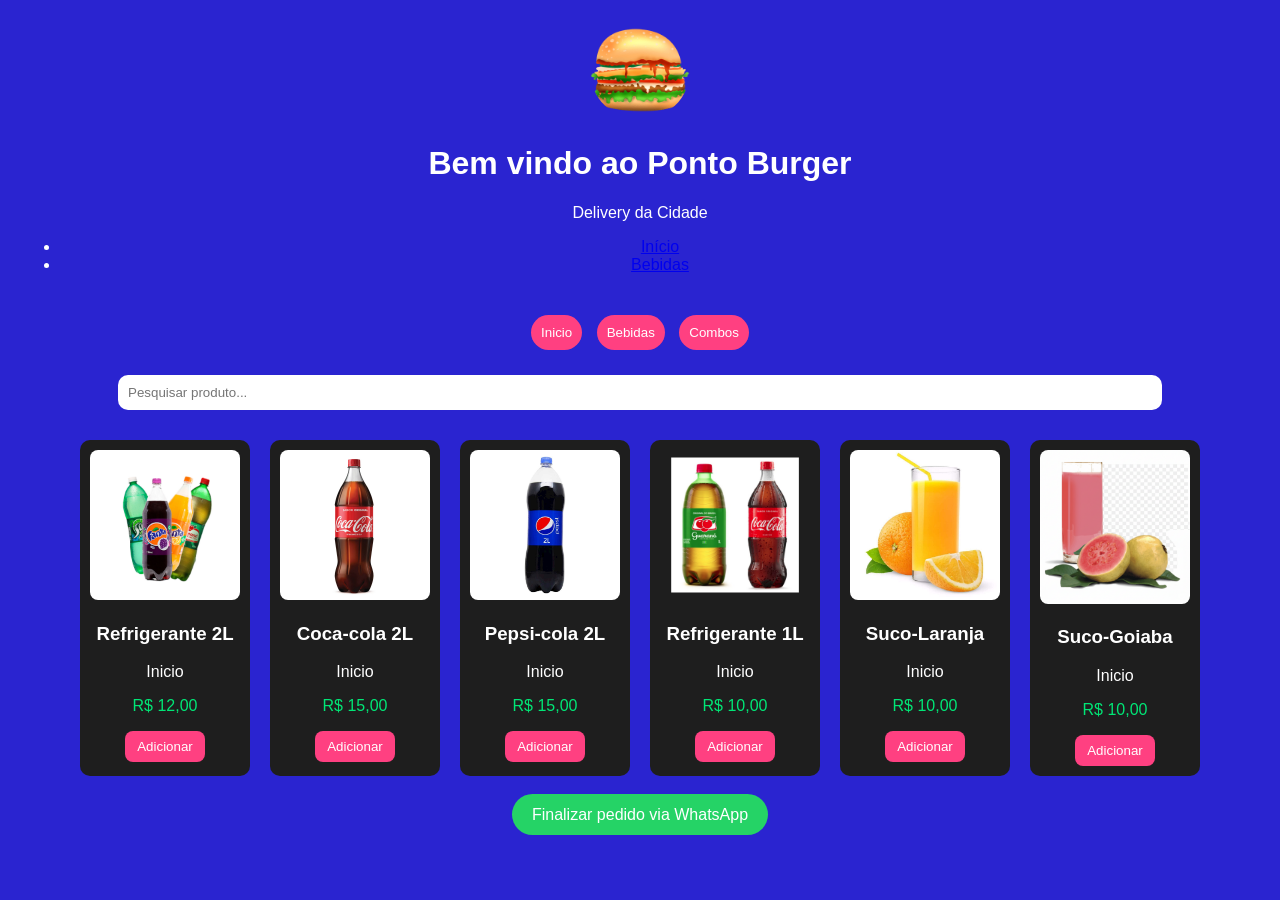
==== bebidas.html @ 30550133 "trabalho adicionando pagina" ====
<!DOCTYPE html>
<html lang="pt-br">
<head>
  <meta charset="UTF-8" />
  <meta name="viewport" content="width=device-width, initial-scale=1.0"/>
  <title>Ponto Burger</title>
  <link rel="stylesheet" href="style.css">
</head>
<body>
  <header>
    <link rel="shortcut icon" href="Imagens/iconburger.png" type="image/x-icon">
    <img src="Imagens/iconburger.png" alt="Logo Ponto Burger" class="logo">

    <h1>Bem vindo ao Ponto Burger</h1>
    <p>Delivery da Cidade</p>
<nav>
    <ul>
        <li><a href="index.html">Início</a></li>
        <li><a href="bebidas.html">Bebidas</a></li>
    </ul>
</nav>

  </header>

  <section class="categorias">
    <button>Inicio</button>
    <button>Bebidas</button>
    <button>Combos</button>
  </section>

  <input type="text" id="busca" placeholder="Pesquisar produto...">

  <section class="cardapio" id="cardapio">
   
    <div class="card">
      <img src="Imagens/refrigerante-2l.jpg" alt="X-Burguer">
      <h3>Refrigerante 2L</h3>
      <p>Inicio</p>
      <p class="preco">R$ 12,00</p>
      <button onclick="adicionarPedido('X-Burguer')">Adicionar</button>
    </div>
    
    <div class="card">
      <img src="Imagens/coca_cola2l.webp" alt="X-Burguer">
      <h3>Coca-cola 2L</h3>
      <p>Inicio</p>
      <p class="preco">R$ 15,00</p>
      <button onclick="adicionarPedido('X-Burguer')">Adicionar</button>
    </div>

    <div class="card">
      <img src="Imagens/pepsi_cola_pet_2l.jpg" alt="X-Burguer">
      <h3>Pepsi-cola 2L</h3>
      <p>Inicio</p>
      <p class="preco">R$ 15,00</p>
      <button onclick="adicionarPedido('X-Burguer')">Adicionar</button>
    </div>

    <div class="card">
      <img src="Imagens/coca-cola-guarana-1-litro.jpg" alt="X-Burguer">
      <h3>Refrigerante 1L</h3>
      <p>Inicio</p>
      <p class="preco">R$ 10,00</p>
      <button onclick="adicionarPedido('X-Burguer')">Adicionar</button>
    </div> 


    <div class="card">
      <img src="Imagens/suco-laranja-natural.jpg" alt="X-Burguer">
      <h3>Suco-Laranja</h3>
      <p>Inicio</p>
      <p class="preco">R$ 10,00</p>
      <button onclick="adicionarPedido('X-Burguer')">Adicionar</button>
    </div>

    <div class="card">
      <img src="Imagens/suco-goiaba-natural.png" alt="X-Burguer">
      <h3>Suco-Goiaba</h3>
      <p>Inicio</p>
      <p class="preco">R$ 10,00</p>
      <button onclick="adicionarPedido('X-Burguer')">Adicionar</button>
    </div>

   <!-- Repita os cards aqui -->
  </section>

  <footer>
    <a href="#" id="linkZap" target="_blank">Finalizar pedido via WhatsApp</a>
  </footer>

  <script src="script.js"></script>
</body>
</html>
---- style.css ----
body {
  font-family: Arial, sans-serif;
  background-color: #2a24d0;
  color: #fff;
  text-align: center;
  margin: 0;
  padding: 0;
}

header {
  padding: 20px;
}

.logo {
  width: 100px;
  border-radius: 50%;
}

.categorias button {
  margin: 5px;
  padding: 10px;
  border: none;
  background-color:  #ff4081;
  color: white;
  border-radius: 20px;
}

#busca {
  padding: 10px;
  width: 80%;
  margin: 20px auto;
  display: block;
  border-radius: 10px;
  border: none;
}

.cardapio {
  display: flex;
  flex-wrap: wrap;
  justify-content: center;
}

.card {
  background-color: #1e1e1e;
  border-radius: 10px;
  width: 150px;
  margin: 10px;
  padding: 10px;
}

.card img {
  width: 100%;
  border-radius: 8px;
}

.preco {
  color: #00e676;
}

button {
  background-color: #ff4081;
  border: none;
  padding: 8px 12px;
  color: white;
  border-radius: 8px;
  cursor: pointer;
}

footer {
  padding: 20px;
}

footer a {
  background-color: #25d366;
  padding: 12px 20px;
  color: white;
  text-decoration: none;
  border-radius: 30px;
}
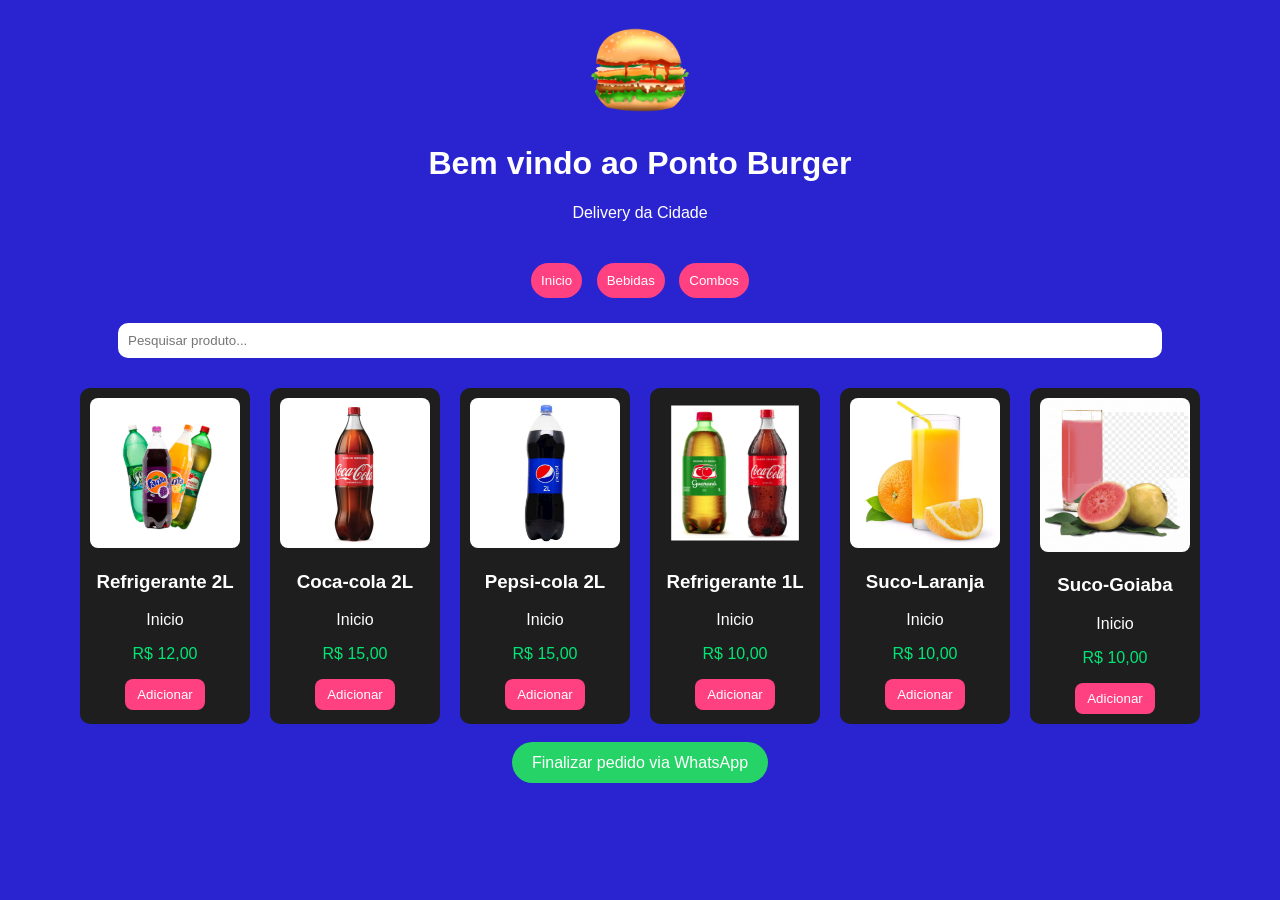
==== commit 8ae4264f: "Update bebidas.html" ====
--- a/bebidas.html
+++ b/bebidas.html
@@ -5,7 +5,9 @@
   <meta name="viewport" content="width=device-width, initial-scale=1.0"/>
   <title>Ponto Burger</title>
   <link rel="stylesheet" href="style.css">
+  <script src="script.js"></script>
 </head>
+
 <body>
   <header>
     <link rel="shortcut icon" href="Imagens/iconburger.png" type="image/x-icon">
@@ -13,12 +15,7 @@
 
     <h1>Bem vindo ao Ponto Burger</h1>
     <p>Delivery da Cidade</p>
-<nav>
-    <ul>
-        <li><a href="index.html">Início</a></li>
-        <li><a href="bebidas.html">Bebidas</a></li>
-    </ul>
-</nav>
+
 
   </header>
 
@@ -85,10 +82,9 @@
   </section>
 
   <footer>
-    <a href="#" id="linkZap" target="_blank">Finalizar pedido via WhatsApp</a>
+    <a href="#" id="linkZap">Finalizar pedido via WhatsApp</a>
   </footer>
 
-  <script src="script.js"></script>
 </body>
 </html>
 
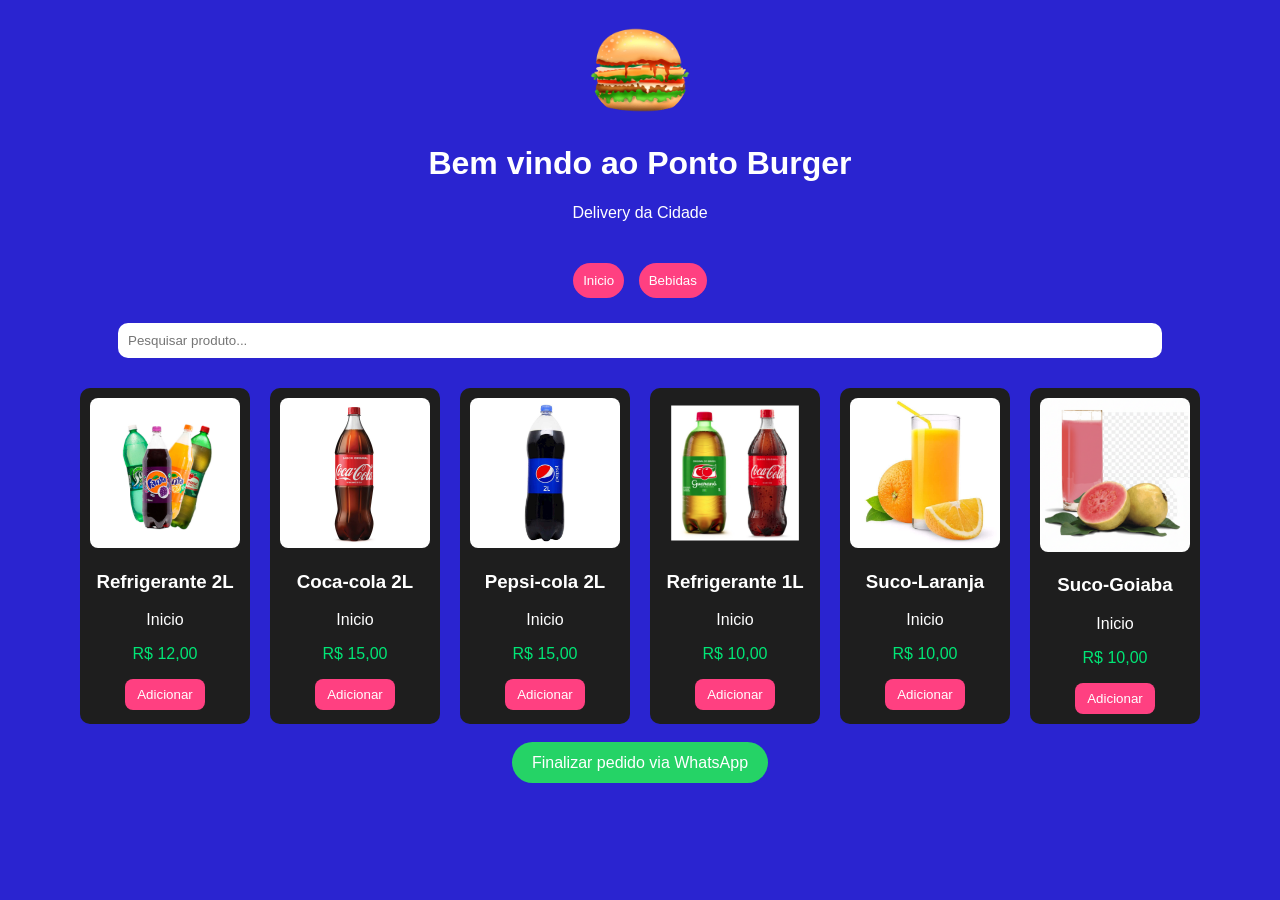
==== commit f5813c11: "editando apaguei a pagina combos" ====
--- a/bebidas.html
+++ b/bebidas.html
@@ -20,10 +20,11 @@
   </header>
 
   <section class="categorias">
-    <button>Inicio</button>
-    <button>Bebidas</button>
-    <button>Combos</button>
+  <a href="index.html"><button>Inicio</button></a>
+  <a href="bebidas.html"><button>Bebidas</button></a>
+  
   </section>
+
 
   <input type="text" id="busca" placeholder="Pesquisar produto...">
 
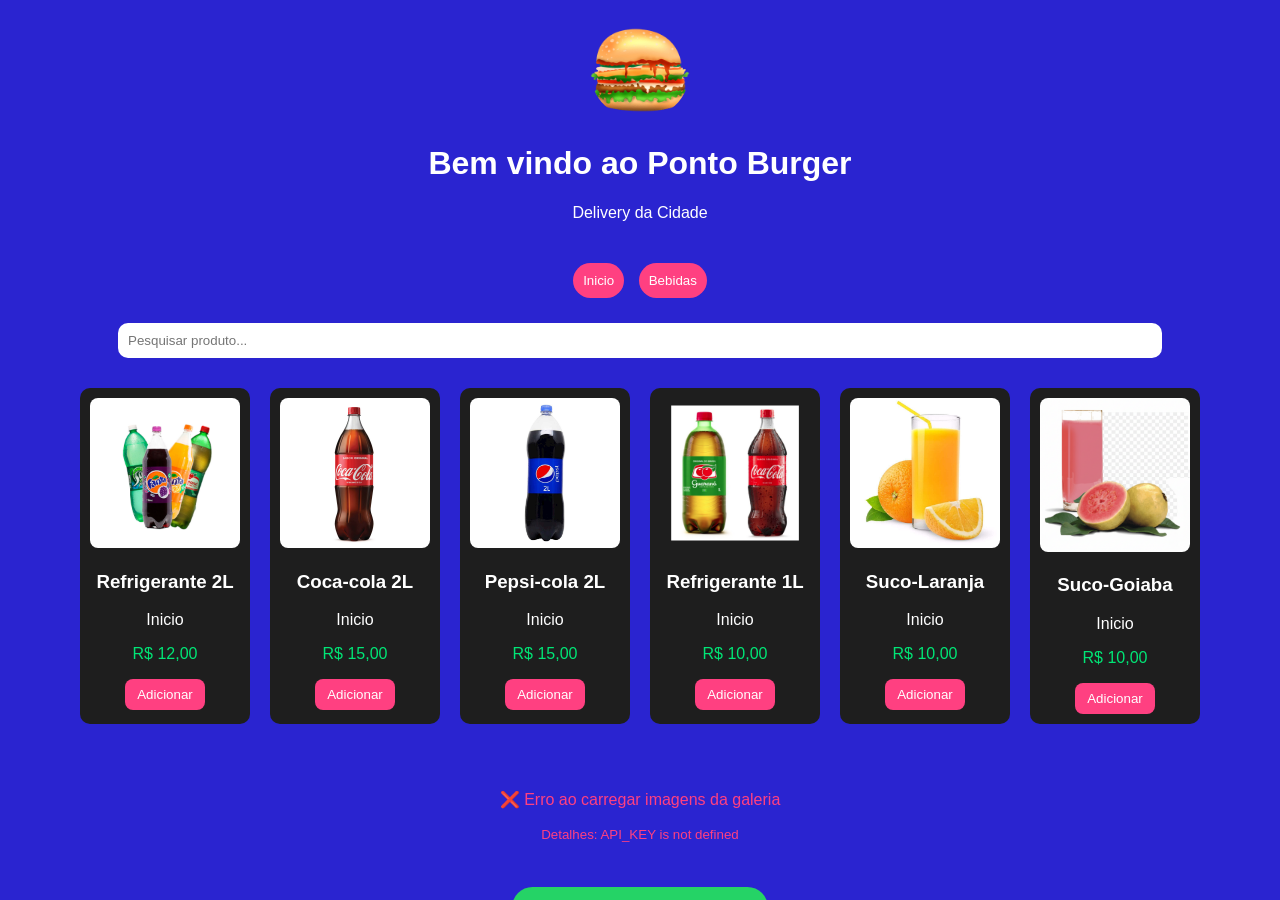
==== commit 6e74bce7: "..." ====
--- a/bebidas.html
+++ b/bebidas.html
@@ -30,58 +30,62 @@
 
   <section class="cardapio" id="cardapio">
    
-    <div class="card">
-      <img src="Imagens/refrigerante-2l.jpg" alt="X-Burguer">
-      <h3>Refrigerante 2L</h3>
-      <p>Inicio</p>
-      <p class="preco">R$ 12,00</p>
-      <button onclick="adicionarPedido('X-Burguer')">Adicionar</button>
-    </div>
-    
-    <div class="card">
-      <img src="Imagens/coca_cola2l.webp" alt="X-Burguer">
-      <h3>Coca-cola 2L</h3>
-      <p>Inicio</p>
-      <p class="preco">R$ 15,00</p>
-      <button onclick="adicionarPedido('X-Burguer')">Adicionar</button>
-    </div>
+<div class="card">
+  <img src="Imagens/refrigerante-2l.jpg" alt="Refrigerante 2L">
+  <h3>Refrigerante 2L</h3>
+  <p>Inicio</p>
+  <p class="preco">R$ 12,00</p>
+  <button onclick="adicionarPedido('Refrigerante 2L')">Adicionar</button>
+</div>
 
-    <div class="card">
-      <img src="Imagens/pepsi_cola_pet_2l.jpg" alt="X-Burguer">
-      <h3>Pepsi-cola 2L</h3>
-      <p>Inicio</p>
-      <p class="preco">R$ 15,00</p>
-      <button onclick="adicionarPedido('X-Burguer')">Adicionar</button>
-    </div>
+<div class="card">
+  <img src="Imagens/coca_cola2l.webp" alt="Coca-cola 2L">
+  <h3>Coca-cola 2L</h3>
+  <p>Inicio</p>
+  <p class="preco">R$ 15,00</p>
+  <button onclick="adicionarPedido('Coca-cola 2L')">Adicionar</button>
+</div>
 
-    <div class="card">
-      <img src="Imagens/coca-cola-guarana-1-litro.jpg" alt="X-Burguer">
-      <h3>Refrigerante 1L</h3>
-      <p>Inicio</p>
-      <p class="preco">R$ 10,00</p>
-      <button onclick="adicionarPedido('X-Burguer')">Adicionar</button>
-    </div> 
+<div class="card">
+  <img src="Imagens/pepsi_cola_pet_2l.jpg" alt="Pepsi-cola 2L">
+  <h3>Pepsi-cola 2L</h3>
+  <p>Inicio</p>
+  <p class="preco">R$ 15,00</p>
+  <button onclick="adicionarPedido('Pepsi-cola 2L')">Adicionar</button>
+</div>
 
+<div class="card">
+  <img src="Imagens/coca-cola-guarana-1-litro.jpg" alt="Refrigerante 1L">
+  <h3>Refrigerante 1L</h3>
+  <p>Inicio</p>
+  <p class="preco">R$ 10,00</p>
+  <button onclick="adicionarPedido('Refrigerante 1L')">Adicionar</button>
+</div>
 
-    <div class="card">
-      <img src="Imagens/suco-laranja-natural.jpg" alt="X-Burguer">
-      <h3>Suco-Laranja</h3>
-      <p>Inicio</p>
-      <p class="preco">R$ 10,00</p>
-      <button onclick="adicionarPedido('X-Burguer')">Adicionar</button>
-    </div>
+<div class="card">
+  <img src="Imagens/suco-laranja-natural.jpg" alt="Suco de Laranja">
+  <h3>Suco-Laranja</h3>
+  <p>Inicio</p>
+  <p class="preco">R$ 10,00</p>
+  <button onclick="adicionarPedido('Suco-Laranja')">Adicionar</button>
+</div>
 
-    <div class="card">
-      <img src="Imagens/suco-goiaba-natural.png" alt="X-Burguer">
-      <h3>Suco-Goiaba</h3>
-      <p>Inicio</p>
-      <p class="preco">R$ 10,00</p>
-      <button onclick="adicionarPedido('X-Burguer')">Adicionar</button>
-    </div>
+<div class="card">
+  <img src="Imagens/suco-goiaba-natural.png" alt="Suco de Goiaba">
+  <h3>Suco-Goiaba</h3>
+  <p>Inicio</p>
+  <p class="preco">R$ 10,00</p>
+  <button onclick="adicionarPedido('Suco-Goiaba')">Adicionar</button>
+</div>
 
    <!-- Repita os cards aqui -->
   </section>
 
+  <!-- Div para imagens ilustrativas abaixo, o id galeria está servindo como identificador para função que requisitará fotos pela API do Pexels. -->
+  <div class="galeria2" id="galeria2">
+    <!-- Como Ponto Burger não existe, eu tenho uma liberdade maior com direitos autorias e licenças. -->
+  </div>
+  
   <footer>
     <a href="#" id="linkZap">Finalizar pedido via WhatsApp</a>
   </footer>
--- a/style.css
+++ b/style.css
@@ -77,3 +77,34 @@
   text-decoration: none;
   border-radius: 30px;
 }
+
+/*Configuração para a API de imagens abaixo */
+
+.galeria {
+  display: flex;
+  flex-wrap: wrap;
+  gap: 10px;
+  justify-content: center;
+  margin-top: 20px;
+}
+.galeria img {
+  width: 300px;
+  height: 200px;
+  object-fit: cover;
+  border-radius: 10px;
+}
+
+.galeria2 {
+  display: flex;
+  flex-wrap: wrap;
+  gap: 10px;
+  justify-content: center;
+  margin-top: 20px;
+}
+.galeria2 img {
+  width: 300px;
+  height: 200px;
+  object-fit: cover;
+  border-radius: 10px;
+}
+/*Fim da configuração para a API de imagens (https://www.pexels.com/) */
